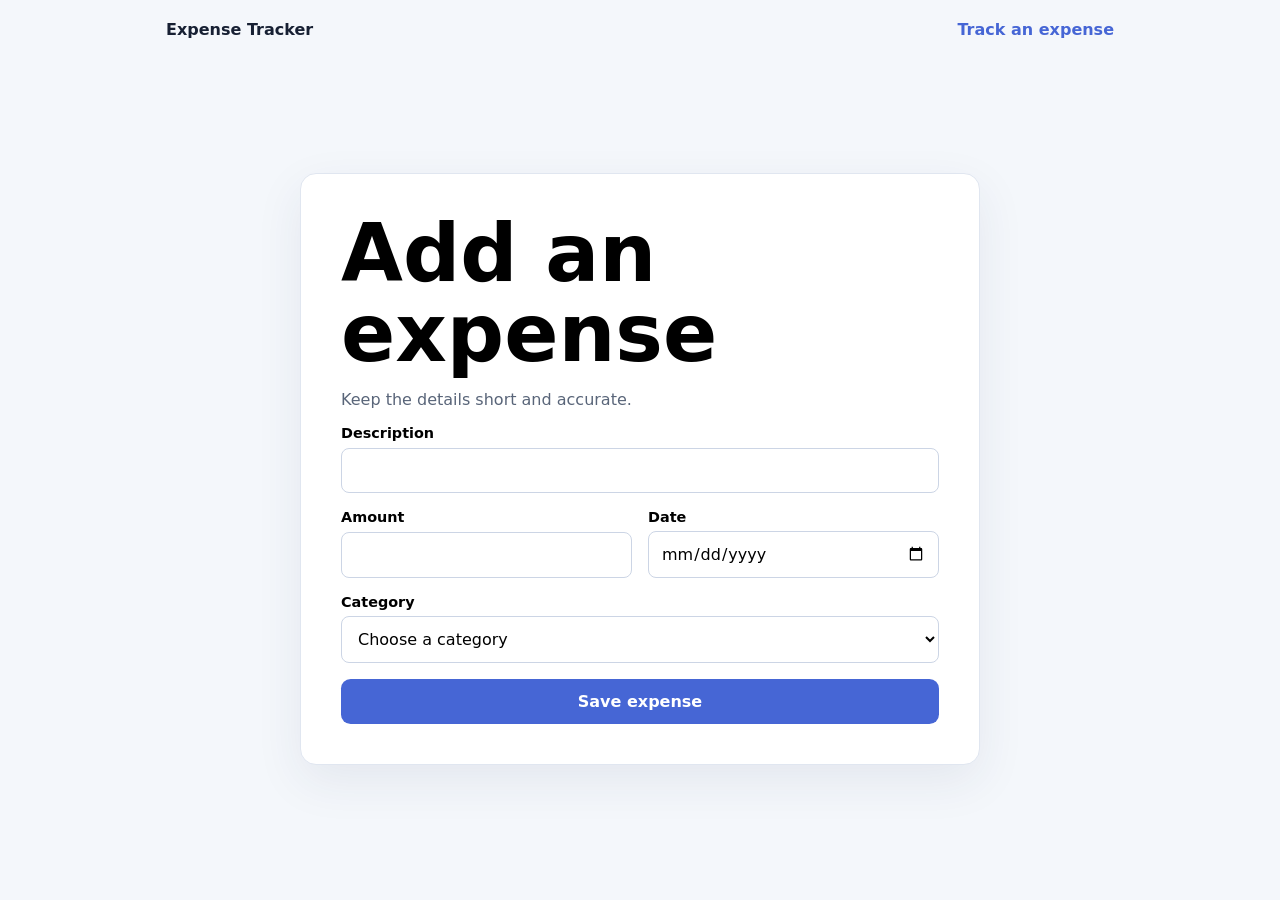
==== pages/expenses.html @ 65c15f63 "feat(form): add expense entry page" ====
<!doctype html>
<html lang="en">
  <head>
    <meta charset="UTF-8" />
    <meta name="viewport" content="width=device-width, initial-scale=1.0" />
    <title>Track an Expense | Expense Tracker</title>
    <link rel="stylesheet" href="../css/style.css" />
  </head>
  <body>
    <nav class="navbar" aria-label="Main navigation">
      <a class="brand" href="../index.html">Expense Tracker</a>
      <a href="expenses.html">Track an expense</a>
    </nav>

    <main class="form-page">
      <dialog class="card" open aria-labelledby="form-title">
        <h1 id="form-title">Add an expense</h1>
        <p class="section-copy">Keep the details short and accurate.</p>

        <form>
          <div class="field-group">
            <label for="description">Description</label>
            <input id="description" name="description" type="text" required />
          </div>

          <div class="form-row">
            <div class="field-group">
              <label for="amount">Amount</label>
              <input id="amount" name="amount" type="number" min="0.01" step="0.01" required />
            </div>

            <div class="field-group">
              <label for="date">Date</label>
              <input id="date" name="date" type="date" required />
            </div>
          </div>

          <div class="field-group">
            <label for="category">Category</label>
            <select id="category" name="category" required>
              <option value="">Choose a category</option>
              <option value="food">Food</option>
              <option value="transport">Transport</option>
              <option value="bills">Bills</option>
              <option value="shopping">Shopping</option>
              <option value="other">Other</option>
            </select>
          </div>

          <button class="button" type="submit">Save expense</button>
        </form>
      </dialog>
    </main>
    <script src="../js/app.js"></script>
  </body>
</html>
---- css/style.css ----
* {
  box-sizing: border-box;
}

body {
  margin: 0;
  color: #172033;
  background: #f4f7fb;
  font-family: system-ui, sans-serif;
}

.navbar {
  display: flex;
  align-items: center;
  justify-content: space-between;
  max-width: 980px;
  margin: 0 auto;
  padding: 1.25rem 1rem;
}

.navbar a {
  color: #4666d5;
  font-weight: 700;
  text-decoration: none;
}

.navbar .brand {
  color: #172033;
}

main {
  max-width: 980px;
  margin: 0 auto;
  padding: 1rem;
}

.form-page {
  min-height: calc(100vh - 5rem);
  display: grid;
  place-items: center;
}

.hero {
  min-height: 58vh;
  display: grid;
  align-content: center;
  justify-items: start;
  padding: 4rem 0;
}

.eyebrow {
  margin: 0 0 1rem;
  color: #4666d5;
  font-size: 0.8rem;
  font-weight: 700;
  letter-spacing: 0.12em;
  text-transform: uppercase;
}

h1,
h2,
p {
  margin-top: 0;
}

h1 {
  max-width: 650px;
  margin-bottom: 1rem;
  font-size: clamp(2.5rem, 7vw, 5rem);
  line-height: 1;
}

h2 {
  margin-bottom: 0.5rem;
}

.hero-copy,
.section-copy {
  color: #596579;
}

.hero-copy {
  max-width: 520px;
  margin-bottom: 2rem;
  font-size: 1.15rem;
  line-height: 1.6;
}

.button {
  display: inline-block;
  border: 0;
  border-radius: 0.6rem;
  padding: 0.8rem 1.15rem;
  color: #fff;
  background: #4666d5;
  font: inherit;
  font-weight: 700;
  text-decoration: none;
  cursor: pointer;
}

.button:hover {
  background: #304db5;
}

.card {
  width: min(680px, calc(100% - 2rem));
  max-width: 680px;
  margin: 0 auto 4rem;
  padding: clamp(1.25rem, 4vw, 2.5rem);
  border: 1px solid #e0e6f0;
  border-radius: 1rem;
  background: #fff;
  box-shadow: 0 1rem 3rem rgb(37 55 86 / 8%);
}

dialog.card {
  margin: auto;
}

dialog.card::backdrop {
  background: rgb(23 32 51 / 35%);
}

form {
  display: grid;
  gap: 1rem;
}

.form-row {
  display: grid;
  grid-template-columns: repeat(2, 1fr);
  gap: 1rem;
}

.field-group {
  display: grid;
  gap: 0.4rem;
}

label {
  font-size: 0.9rem;
  font-weight: 700;
}

input,
select {
  width: 100%;
  border: 1px solid #ccd5e5;
  border-radius: 0.5rem;
  padding: 0.75rem;
  color: inherit;
  background: #fff;
  font: inherit;
}

input:focus,
select:focus,
.button:focus-visible {
  outline: 3px solid rgb(70 102 213 / 30%);
  outline-offset: 2px;
}

@media (max-width: 600px) {
  .hero {
    min-height: 65vh;
  }

  .form-row {
    grid-template-columns: 1fr;
  }
}
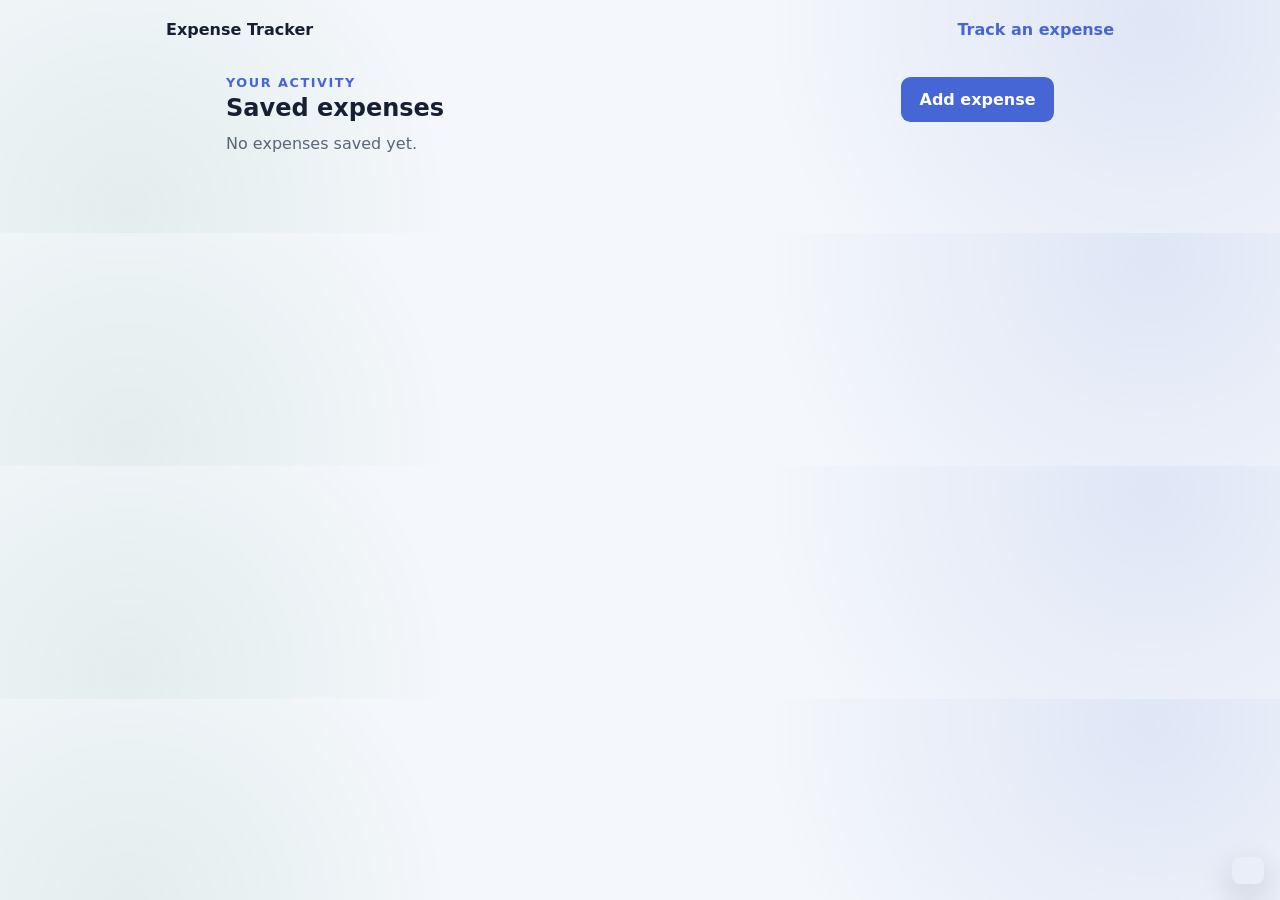
==== commit ddb05438: "save expense changes" ====
--- a/pages/expenses.html
+++ b/pages/expenses.html
@@ -13,11 +13,11 @@
     </nav>
 
     <main class="form-page">
-      <dialog class="card" open aria-labelledby="form-title">
+      <dialog class="card" id="expense-dialog" aria-labelledby="form-title">
         <h1 id="form-title">Add an expense</h1>
         <p class="section-copy">Keep the details short and accurate.</p>
 
-        <form>
+        <form id="expense-form">
           <div class="field-group">
             <label for="description">Description</label>
             <input id="description" name="description" type="text" required />
@@ -48,8 +48,34 @@
           </div>
 
           <button class="button" type="submit">Save expense</button>
+          <button class="button button-secondary" id="cancel-edit" type="button" hidden>Cancel edit</button>
         </form>
       </dialog>
+
+      <section class="expense-list" aria-labelledby="list-title">
+        <div class="list-heading">
+          <div>
+            <p class="eyebrow">Your activity</p>
+            <h2 id="list-title">Saved expenses</h2>
+          </div>
+          <button class="button add-button" id="open-form" type="button">Add expense</button>
+        </div>
+        <p id="empty-state" class="section-copy">No expenses saved yet.</p>
+        <div class="table-wrap">
+          <table id="expense-table" hidden>
+            <thead>
+              <tr>
+                <th scope="col">Description</th>
+                <th scope="col">Category</th>
+                <th scope="col">Date</th>
+                <th scope="col">Amount</th>
+                <th scope="col"><span class="sr-only">Actions</span></th>
+              </tr>
+            </thead>
+            <tbody id="expense-items"></tbody>
+          </table>
+        </div>
+      </section>
     </main>
     <script src="../js/app.js"></script>
   </body>
--- a/css/style.css
+++ b/css/style.css
@@ -5,7 +5,10 @@
 body {
   margin: 0;
   color: #172033;
-  background: #f4f7fb;
+  background:
+    radial-gradient(circle at 90% 10%, rgb(70 102 213 / 12%), transparent 24rem),
+    radial-gradient(circle at 10% 90%, rgb(22 121 76 / 8%), transparent 20rem),
+    #f4f7fb;
   font-family: system-ui, sans-serif;
 }
 
@@ -35,9 +38,8 @@
 }
 
 .form-page {
-  min-height: calc(100vh - 5rem);
-  display: grid;
-  place-items: center;
+  max-width: 860px;
+  padding-top: 1rem;
 }
 
 .hero {
@@ -103,11 +105,20 @@
   background: #304db5;
 }
 
+.add-button {
+  margin: 0;
+}
+
+.button-secondary {
+  color: #4666d5;
+  background: #e8edff;
+}
+
 .card {
-  width: min(680px, calc(100% - 2rem));
+  width: min(560px, calc(100% - 2rem));
   max-width: 680px;
-  margin: 0 auto 4rem;
-  padding: clamp(1.25rem, 4vw, 2.5rem);
+  margin: auto;
+  padding: 1.5rem;
   border: 1px solid #e0e6f0;
   border-radius: 1rem;
   background: #fff;
@@ -115,11 +126,124 @@
 }
 
 dialog.card {
+  border: 0;
   margin: auto;
+}
+
+.card h1 {
+  margin-bottom: 0.5rem;
+  font-size: clamp(1.75rem, 4vw, 2.5rem);
+  line-height: 1.1;
 }
 
 dialog.card::backdrop {
   background: rgb(23 32 51 / 35%);
+}
+
+.toast {
+  position: fixed;
+  right: 1rem;
+  bottom: 1rem;
+  max-width: min(24rem, calc(100% - 2rem));
+  margin: 0;
+  border-radius: 0.5rem;
+  padding: 0.85rem 1rem;
+  color: #fff;
+  font-weight: 700;
+  box-shadow: 0 0.75rem 2rem rgb(23 32 51 / 18%);
+}
+
+.toast-error {
+  background: #b42318;
+}
+
+.toast-success {
+  background: #16794c;
+}
+
+.expense-list {
+  margin: 0 0 3rem;
+}
+
+.list-heading {
+  display: flex;
+  align-items: end;
+  justify-content: space-between;
+  gap: 1rem;
+  margin-bottom: 0.75rem;
+}
+
+.list-heading .eyebrow {
+  margin-bottom: 0.25rem;
+}
+
+.list-heading h2 {
+  margin-bottom: 0;
+}
+
+table {
+  width: 100%;
+  border-collapse: collapse;
+  border: 1px solid #e0e6f0;
+  border-radius: 0.75rem;
+  overflow: hidden;
+  background: #fff;
+}
+
+th,
+td {
+  padding: 0.85rem 1rem;
+  border-bottom: 1px solid #e0e6f0;
+  text-align: left;
+}
+
+thead {
+  color: #596579;
+  background: #f7f9fc;
+  font-size: 0.8rem;
+  text-transform: uppercase;
+}
+
+tbody tr:last-child th,
+tbody tr:last-child td {
+  border-bottom: 0;
+}
+
+.item-actions {
+  display: flex;
+  align-items: center;
+  gap: 0.75rem;
+  white-space: nowrap;
+}
+
+.text-button {
+  border: 0;
+  padding: 0;
+  color: #4666d5;
+  background: transparent;
+  font: inherit;
+  font-weight: 700;
+  cursor: pointer;
+}
+
+.text-button.danger {
+  color: #b42318;
+}
+
+.sr-only {
+  position: absolute;
+  width: 1px;
+  height: 1px;
+  padding: 0;
+  margin: -1px;
+  overflow: hidden;
+  clip: rect(0, 0, 0, 0);
+  white-space: nowrap;
+  border: 0;
+}
+
+.table-wrap {
+  overflow-x: auto;
 }
 
 form {
@@ -169,4 +293,18 @@
   .form-row {
     grid-template-columns: 1fr;
   }
-}
+
+  th,
+  td {
+    padding: 0.75rem;
+  }
+
+  .form-page {
+    padding-top: 1rem;
+  }
+
+  .list-heading {
+    align-items: start;
+    flex-direction: column;
+  }
+}
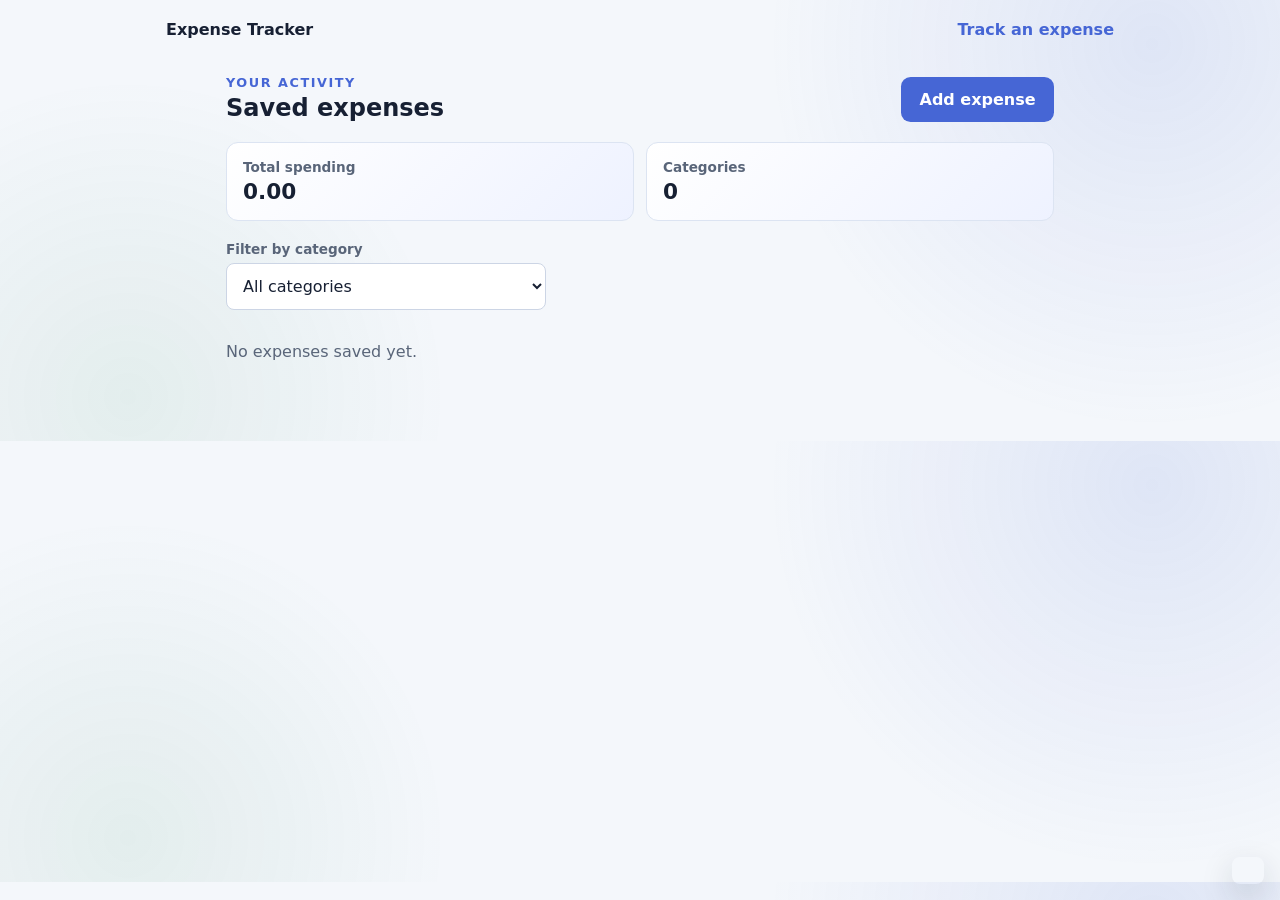
==== commit 4d239d14: "feat(summary): add filters and spending totals Add category filtering, total spending, category summ" ====
--- a/pages/expenses.html
+++ b/pages/expenses.html
@@ -60,6 +60,28 @@
           </div>
           <button class="button add-button" id="open-form" type="button">Add expense</button>
         </div>
+        <div class="summary-grid" aria-label="Spending summary">
+          <div class="summary-card">
+            <span>Total spending</span>
+            <strong id="total-spending">0.00</strong>
+          </div>
+          <div class="summary-card">
+            <span>Categories</span>
+            <strong id="category-count">0</strong>
+          </div>
+        </div>
+
+        <label class="filter-label" for="category-filter">Filter by category</label>
+        <select id="category-filter">
+          <option value="all">All categories</option>
+          <option value="food">Food</option>
+          <option value="transport">Transport</option>
+          <option value="bills">Bills</option>
+          <option value="shopping">Shopping</option>
+          <option value="other">Other</option>
+        </select>
+
+        <div id="category-summary" class="category-summary" aria-live="polite"></div>
         <p id="empty-state" class="section-copy">No expenses saved yet.</p>
         <div class="table-wrap">
           <table id="expense-table" hidden>
--- a/css/style.css
+++ b/css/style.css
@@ -163,6 +163,57 @@
 
 .expense-list {
   margin: 0 0 3rem;
+}
+
+.summary-grid {
+  display: grid;
+  grid-template-columns: repeat(2, 1fr);
+  gap: 0.75rem;
+  margin: 1.25rem 0;
+}
+
+.summary-card {
+  display: grid;
+  gap: 0.25rem;
+  padding: 1rem;
+  border: 1px solid #dce4f2;
+  border-radius: 0.75rem;
+  background: linear-gradient(135deg, #fff, #eef2ff);
+}
+
+.summary-card span,
+.filter-label {
+  color: #596579;
+  font-size: 0.85rem;
+  font-weight: 700;
+}
+
+.summary-card strong {
+  font-size: 1.35rem;
+}
+
+.filter-label {
+  display: block;
+  margin-bottom: 0.4rem;
+}
+
+#category-filter {
+  max-width: 20rem;
+}
+
+.category-summary {
+  display: flex;
+  flex-wrap: wrap;
+  gap: 0.5rem;
+  margin: 1rem 0;
+}
+
+.category-summary span {
+  border-radius: 999px;
+  padding: 0.4rem 0.7rem;
+  color: #304db5;
+  background: #e8edff;
+  font-size: 0.85rem;
 }
 
 .list-heading {
@@ -294,6 +345,10 @@
     grid-template-columns: 1fr;
   }
 
+  .summary-grid {
+    grid-template-columns: 1fr;
+  }
+
   th,
   td {
     padding: 0.75rem;
